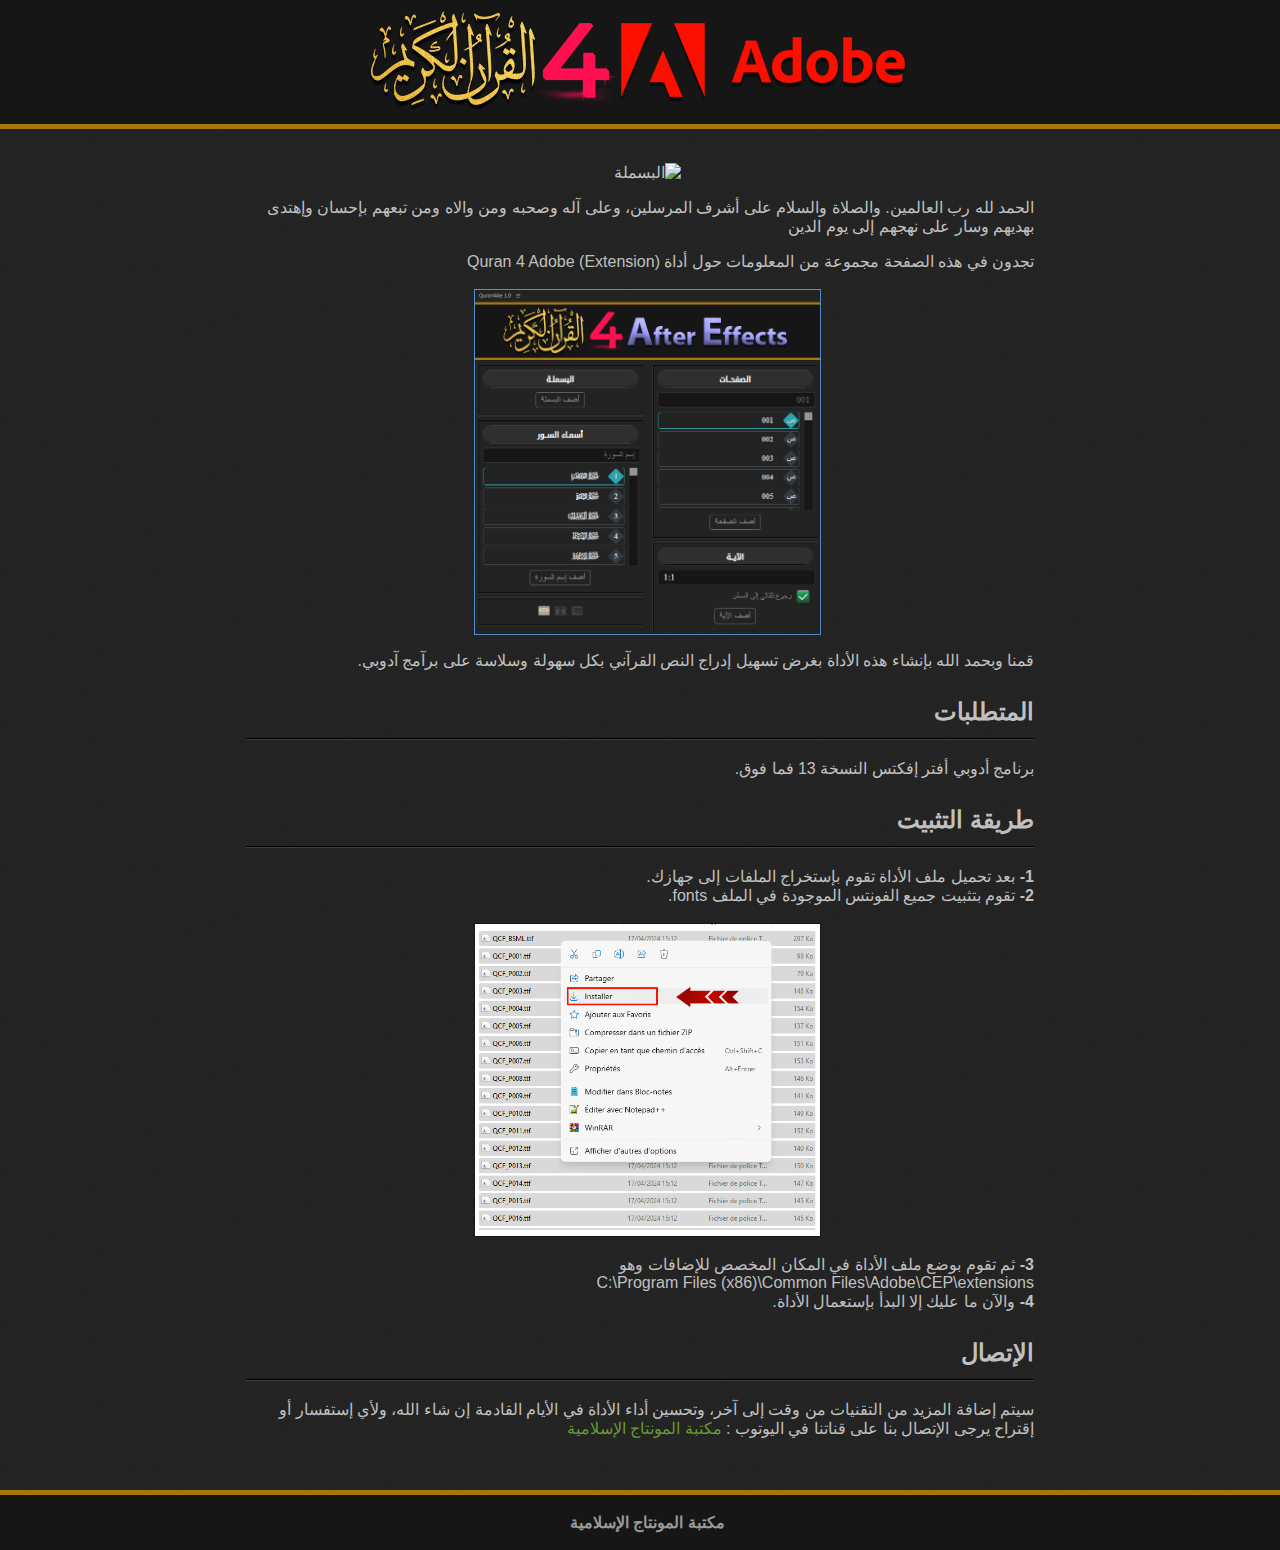
==== _docs/index.html @ 730c7ba9 "Initial commit" ====
<!DOCTYPE html>
<html dir="rtl" lang="ar">
	<head>
		<!-- META -->
		<meta charset="utf-8">
		<title></title>
		<meta content="width=device-width, initial-scale=1.0" name="viewport"/>
		<meta content="" name="description"/>
		<!-- CSS -->
		<link href="css/style.css" rel="stylesheet" type="text/css">
	</head>
	<body>
		<!-- Header -->
		<div id="header">
			<a href="#" title="">
			<img alt="Quran4Adobe" src="images/Quran4Adobe-logo.png"></a>
		</div>
		
		<!-- container -->
		<div class="container">
			<p>
				<br>
				<span class="center"><img src="images/basmala.png" alt="البسملة" width="294" height="36"></span>
			</p>
			<p>
				الحمد لله رب العالمين. والصلاة والسلام على أشرف المرسلين، وعلى آله وصحبه ومن والاه ومن تبعهم بإحسان وإهتدى بهديهم وسار على نهجهم إلى يوم الدين
			</p>
			<p>
				تجدون في هذه الصفحة مجموعة من المعلومات حول أداة Quran 4 Adobe (Extension) 
				<br><br>
				<img alt="Quran4Ae" class="screenshot center" src="images/Quran4Ae_V1.0_screenshot.png">
				<p>
					قمنا وبحمد الله بإنشاء هذه الأداة بغرض تسهيل إدراج النص القرآني بكل سهولة وسلاسة على برآمج آدوبي. 
				</p>
				
				<header class="right-side-header"><h2>المتطلبات</h2></header>
				<p>برنامج أدوبي أفتر إفكتس النسخة 13 فما فوق.</p>
				
				<header class="right-side-header"><h2>طريقة التثبيت</h2></header>
				<p>
					<b>1-</b> بعد تحميل ملف الأداة تقوم بإستخراج الملفات إلى جهازك.<br>
					<b>2-</b> تقوم بتثبيت جميع الفونتس الموجودة في الملف fonts.<br><br>
					<img alt="fonts" class="screenshot center" src="images/installe-fonts.png"><br>
					<b>3-</b> ثم تقوم بوضع ملف الأداة في المكان المخصص للإضافات وهو <br>
					C:\Program Files (x86)\Common Files\Adobe\CEP\extensions  
					<br>
					<b>4-</b> والآن ما عليك إلا البدأ بإستعمال الأداة. <br>
				</p>
				
				<header class="right-side-header"><h2>الإتصال</h2></header>
				<p>
					سيتم إضافة المزيد من التقنيات من وقت إلى آخر، وتحسين أداء الأداة في الأيام القادمة إن شاء الله، ولأي إستفسار أو إقتراح يرجى الإتصال بنا على قناتنا في اليوتوب :  
					<a href="https://www.youtube.com/channel/UCMtD6dqLIwEhoB4w3HAU-4Q">مكتبة المونتاج الإسلامية</a>
				</p>
				
			</div>
			<br><br>
			<div id="footer">
				<p><b>مكتبة المونتاج الإسلامية</b></p>
			</div>
		</body>
	</html>
---- _docs/css/style.css ----
html {
    min-height: 100% !important;
    height: 100%;
}

body {
    margin: 0;
    font-family: verdana, sans-serif, arial, helvetica;
    font-size: 16px;
    color: rgb(192, 192, 192);
    background-color: #292929;
    background-image: url("../images/bg_jean.png");
    height: 100%;
    letter-spacing: 0;
}

#header {
    padding: 10px;
    overflow: hidden;
    background: #161616;
    border-bottom: 5px solid #a6780c;
    text-align: center;
}

.container {
    width: 788px;
    margin: 0 auto;
}

p {
    margin-left: 15px;
}

h3 {
    color: #999999;
    font-family: arial, sans-serif;
    font-size: 16px;
    font-weight: bold;
    margin-top: 0;
    margin-bottom: 1px;
}

a {
    color: #693;
    text-decoration: none;
}

.screenshot {
	width: 45% !important;
	height: 45% !important;
}

.center {
  display: block;
  margin-left: auto;
  margin-right: auto;
  text-align: center;
}

.right-side-header {
    align-items: center;
    border-bottom: 1px solid rgb(0, 0, 0);
    box-shadow: rgb(64, 64, 64) 0 1px 0;
    display: flex;
    justify-content: space-between;
    margin-bottom: 20px;
    line-height: 0.5;
}

#footer {
    color: #999999;
    background: #161616;
    padding: 2px;
    text-align: center;
    border-top: 5px solid #a6780c;
}
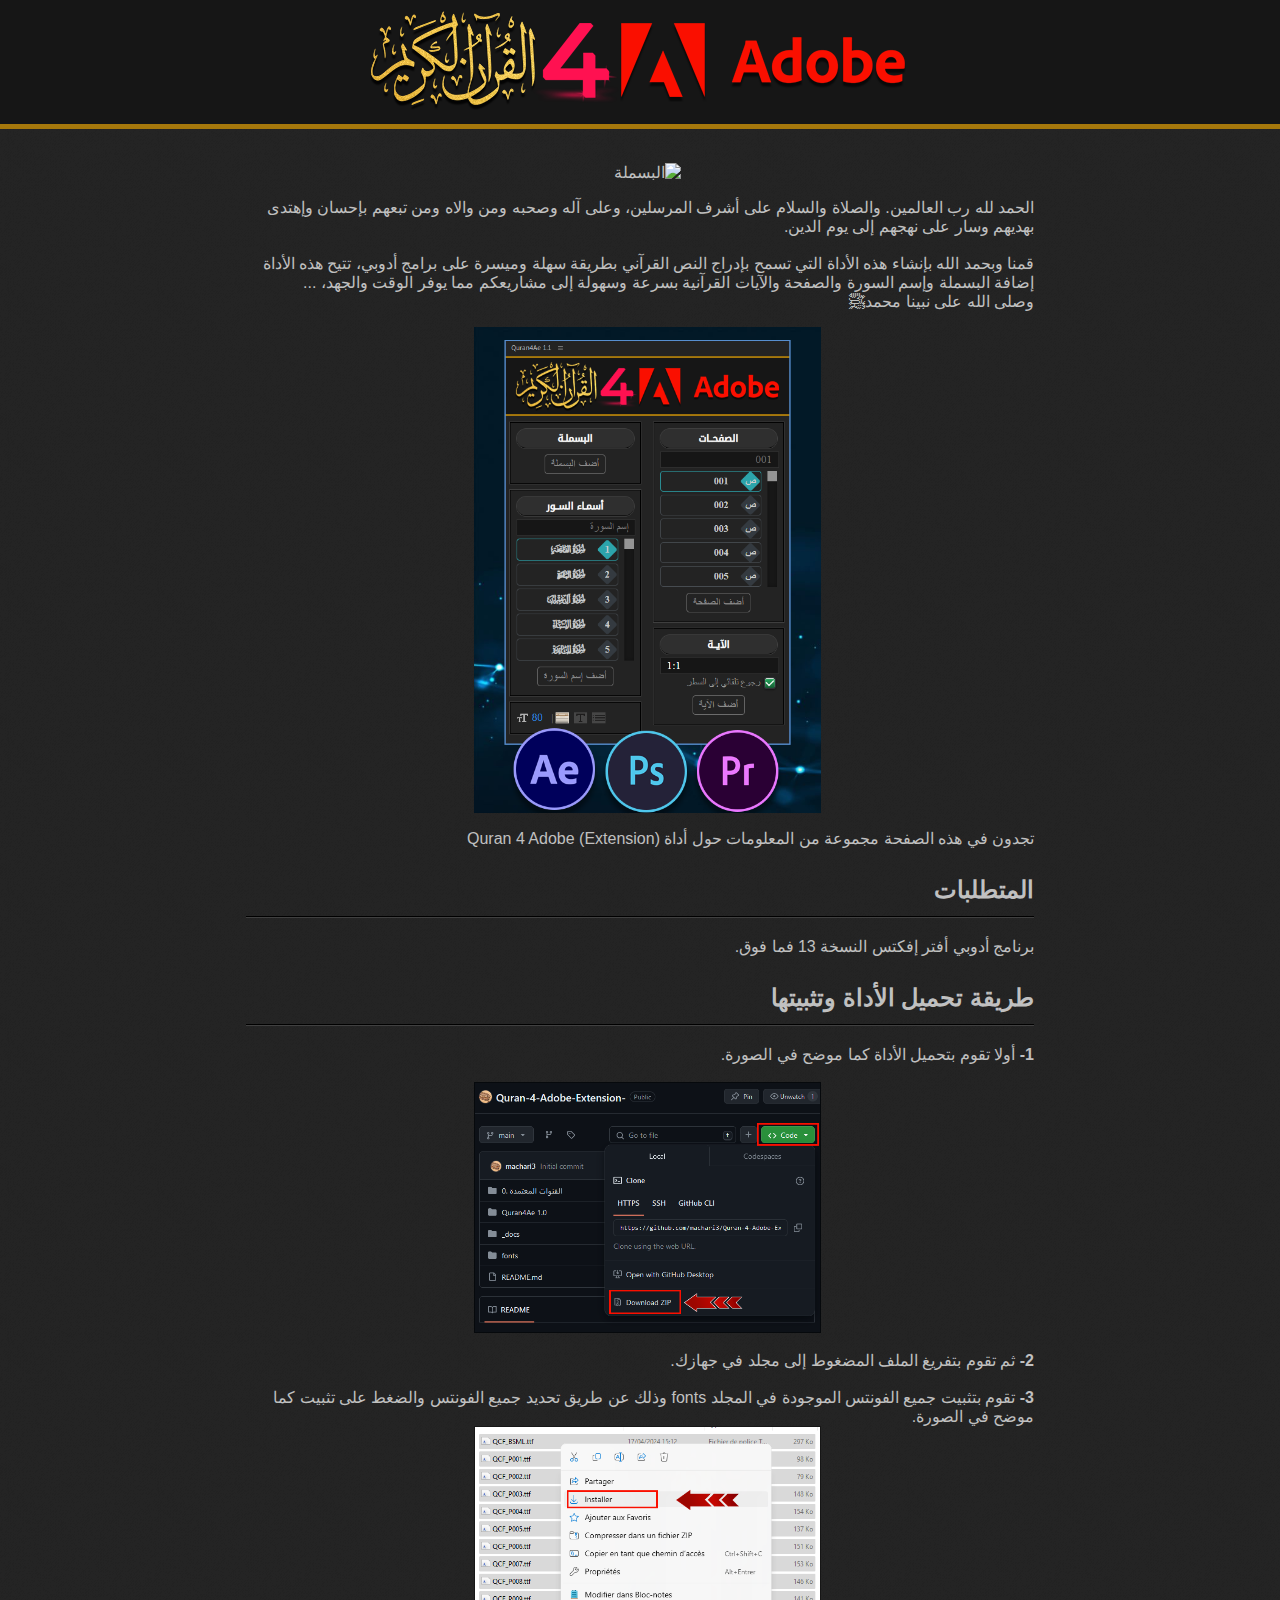
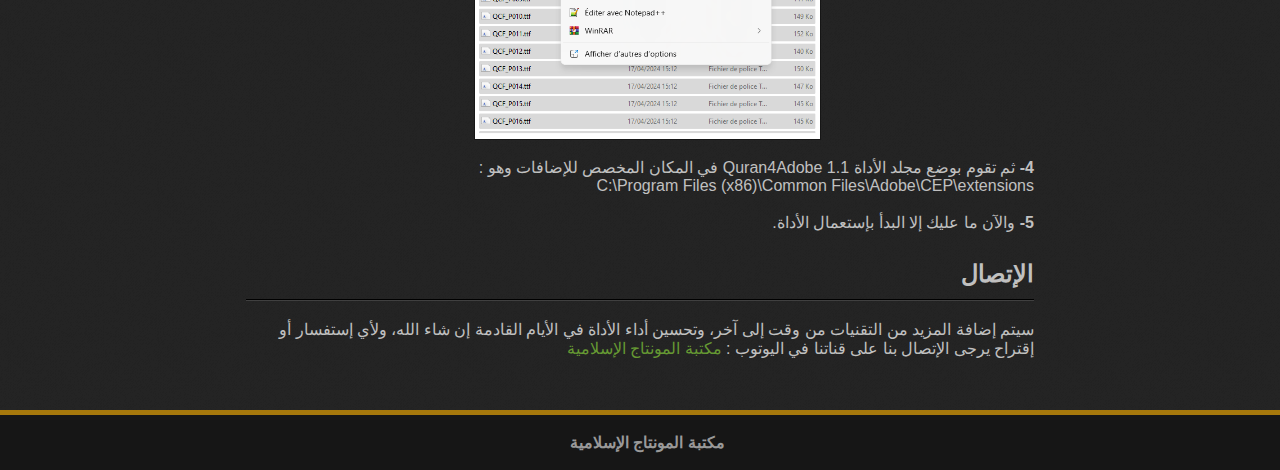
==== commit 927de5fe: "Update 1.1" ====
--- a/_docs/index.html
+++ b/_docs/index.html
@@ -23,28 +23,33 @@
 				<span class="center"><img src="images/basmala.png" alt="البسملة" width="294" height="36"></span>
 			</p>
 			<p>
-				الحمد لله رب العالمين. والصلاة والسلام على أشرف المرسلين، وعلى آله وصحبه ومن والاه ومن تبعهم بإحسان وإهتدى بهديهم وسار على نهجهم إلى يوم الدين
+				الحمد لله رب العالمين. والصلاة والسلام على أشرف المرسلين، وعلى آله وصحبه ومن والاه ومن تبعهم بإحسان وإهتدى بهديهم وسار على نهجهم إلى يوم الدين.
+				<br><br>
+				قمنا وبحمد الله بإنشاء هذه الأداة التي تسمح بإدراج النص القرآني بطريقة سهلة وميسرة على برامج أدوبي، تتيح هذه الأداة إضافة البسملة وإسم السورة والصفحة والآيات القرآنية بسرعة وسهولة إلى مشاريعكم مما يوفر الوقت والجهد، ... وصلى الله على نبينا محمدﷺ
 			</p>
 			<p>
-				تجدون في هذه الصفحة مجموعة من المعلومات حول أداة Quran 4 Adobe (Extension) 
-				<br><br>
-				<img alt="Quran4Ae" class="screenshot center" src="images/Quran4Ae_V1.0_screenshot.png">
+				<img alt="Quran4Adobe" class="screenshot center" src="images/Quran4Adobe_cs.png">
 				<p>
-					قمنا وبحمد الله بإنشاء هذه الأداة بغرض تسهيل إدراج النص القرآني بكل سهولة وسلاسة على برآمج آدوبي. 
+					تجدون في هذه الصفحة مجموعة من المعلومات حول أداة Quran 4 Adobe (Extension)  
 				</p>
 				
 				<header class="right-side-header"><h2>المتطلبات</h2></header>
 				<p>برنامج أدوبي أفتر إفكتس النسخة 13 فما فوق.</p>
 				
-				<header class="right-side-header"><h2>طريقة التثبيت</h2></header>
+				<header class="right-side-header"><h2>طريقة تحميل الأداة وتثبيتها</h2></header>
 				<p>
-					<b>1-</b> بعد تحميل ملف الأداة تقوم بإستخراج الملفات إلى جهازك.<br>
-					<b>2-</b> تقوم بتثبيت جميع الفونتس الموجودة في الملف fonts.<br><br>
-					<img alt="fonts" class="screenshot center" src="images/installe-fonts.png"><br>
-					<b>3-</b> ثم تقوم بوضع ملف الأداة في المكان المخصص للإضافات وهو <br>
-					C:\Program Files (x86)\Common Files\Adobe\CEP\extensions  
-					<br>
-					<b>4-</b> والآن ما عليك إلا البدأ بإستعمال الأداة. <br>
+					<b>1-</b> أولا تقوم بتحميل الأداة كما موضح في الصورة.<br><br>
+					<img alt="fonts" class="screenshot center" src="images/download.png"><br>
+					
+					<b>2-</b> ثم تقوم بتفريغ الملف المضغوط إلى مجلد في جهازك.<br><br>
+					
+					<b>3-</b> تقوم بتثبيت جميع الفونتس الموجودة في المجلد fonts وذلك عن طريق تحديد جميع الفونتس والضغط على تثبيت كما موضح في الصورة.
+					<br><img alt="fonts" class="screenshot center" src="images/installe-fonts.png"><br>
+					
+					
+					<b>4-</b> ثم تقوم بوضع مجلد الأداة Quran4Adobe 1.1 في المكان المخصص للإضافات وهو : <br>
+					C:\Program Files (x86)\Common Files\Adobe\CEP\extensions<br><br>
+					<b>5-</b> والآن ما عليك إلا البدأ بإستعمال الأداة.
 				</p>
 				
 				<header class="right-side-header"><h2>الإتصال</h2></header>
@@ -59,4 +64,4 @@
 				<p><b>مكتبة المونتاج الإسلامية</b></p>
 			</div>
 		</body>
-	</html>					+	</html>						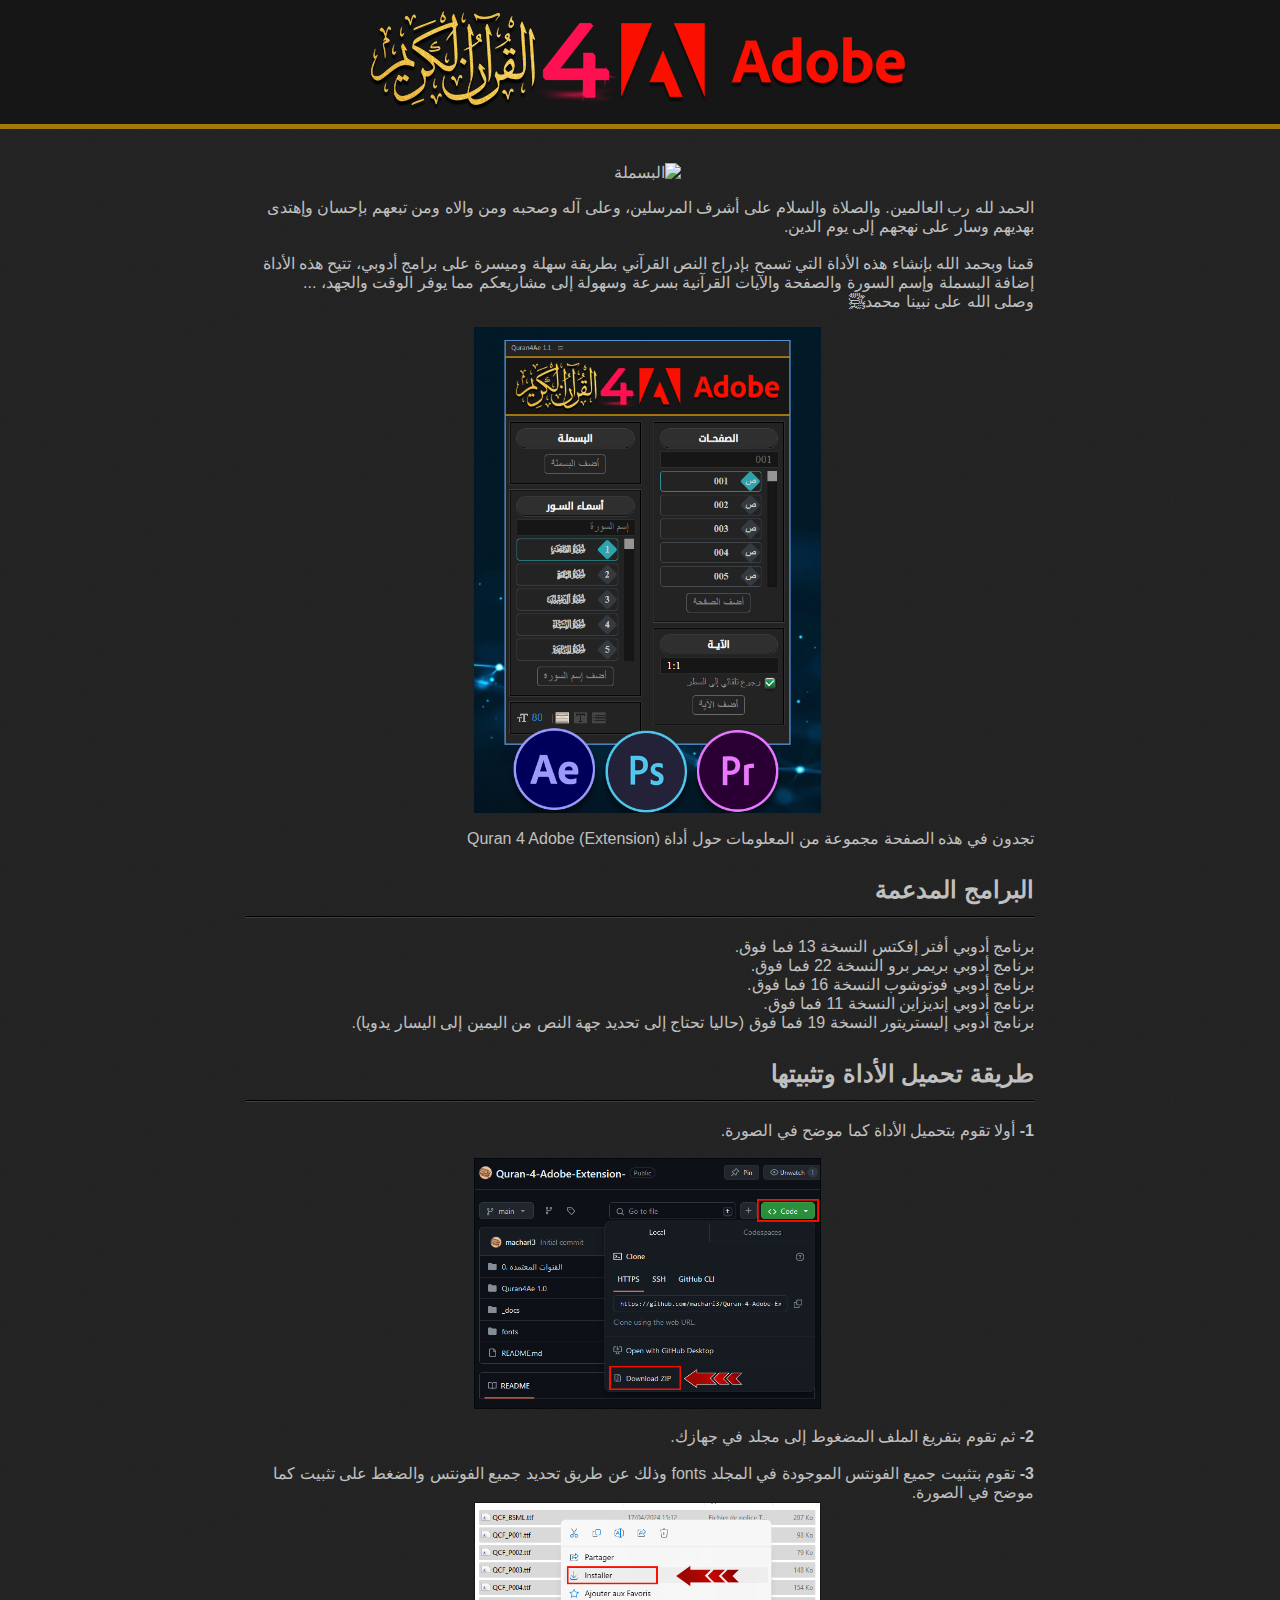
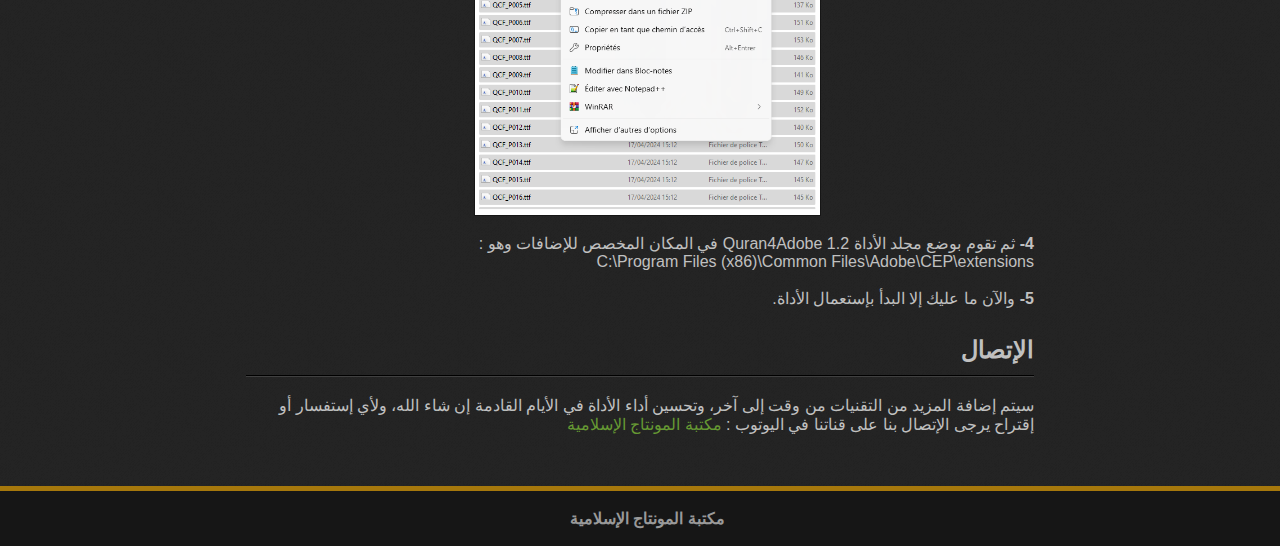
==== commit 4aaec274: "Update 1.2" ====
--- a/_docs/index.html
+++ b/_docs/index.html
@@ -33,8 +33,16 @@
 					تجدون في هذه الصفحة مجموعة من المعلومات حول أداة Quran 4 Adobe (Extension)  
 				</p>
 				
-				<header class="right-side-header"><h2>المتطلبات</h2></header>
-				<p>برنامج أدوبي أفتر إفكتس النسخة 13 فما فوق.</p>
+				<header class="right-side-header"><h2>البرامج المدعمة</h2></header>
+				<p>برنامج أدوبي أفتر إفكتس النسخة 13 فما فوق.<br>
+برنامج أدوبي بريمر برو النسخة 22 فما فوق.<br>
+برنامج أدوبي فوتوشوب  النسخة 16 فما فوق.<br>
+برنامج أدوبي إنديزاين النسخة 11 فما فوق.<br>
+برنامج أدوبي إليستريتور النسخة 19 فما فوق (حاليا تحتاج إلى تحديد جهة النص من اليمين إلى اليسار يدويا).
+
+
+					
+					</p>
 				
 				<header class="right-side-header"><h2>طريقة تحميل الأداة وتثبيتها</h2></header>
 				<p>
@@ -47,7 +55,7 @@
 					<br><img alt="fonts" class="screenshot center" src="images/installe-fonts.png"><br>
 					
 					
-					<b>4-</b> ثم تقوم بوضع مجلد الأداة Quran4Adobe 1.1 في المكان المخصص للإضافات وهو : <br>
+					<b>4-</b> ثم تقوم بوضع مجلد الأداة Quran4Adobe 1.2 في المكان المخصص للإضافات وهو : <br>
 					C:\Program Files (x86)\Common Files\Adobe\CEP\extensions<br><br>
 					<b>5-</b> والآن ما عليك إلا البدأ بإستعمال الأداة.
 				</p>
